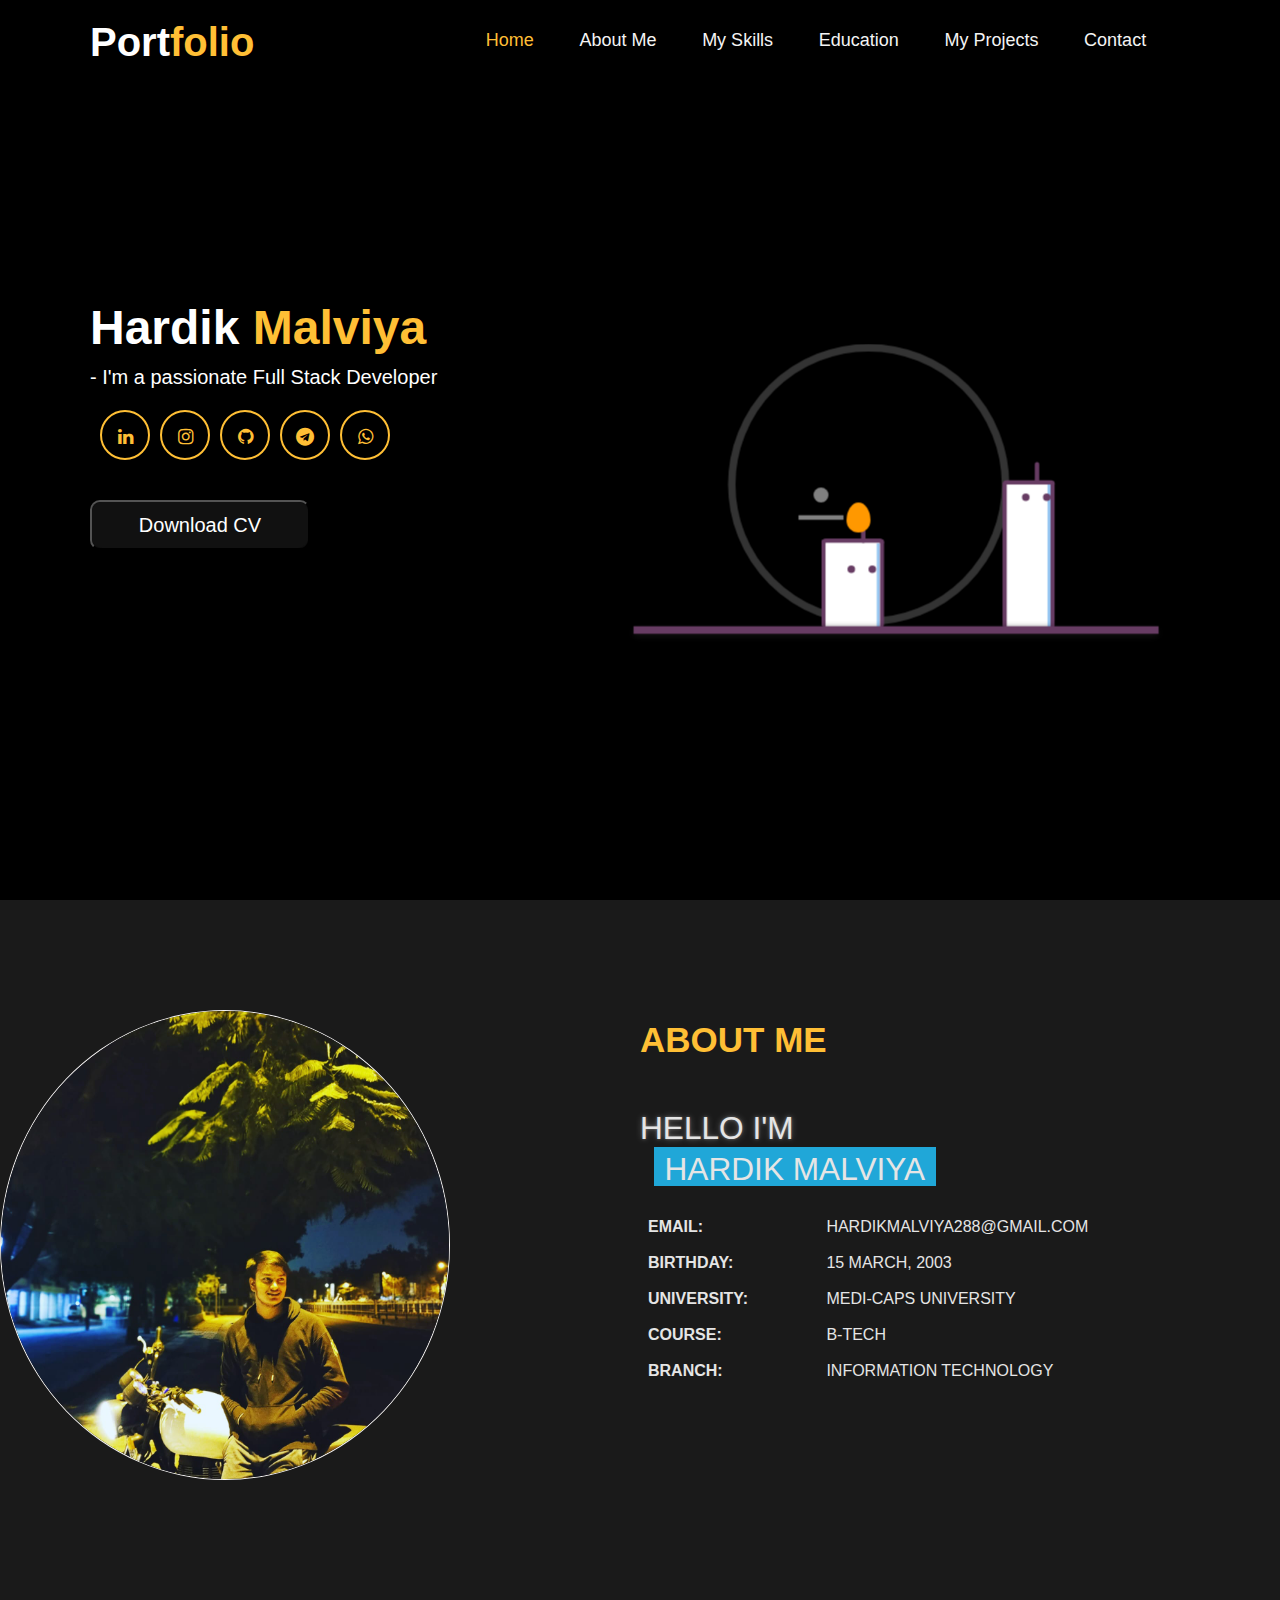
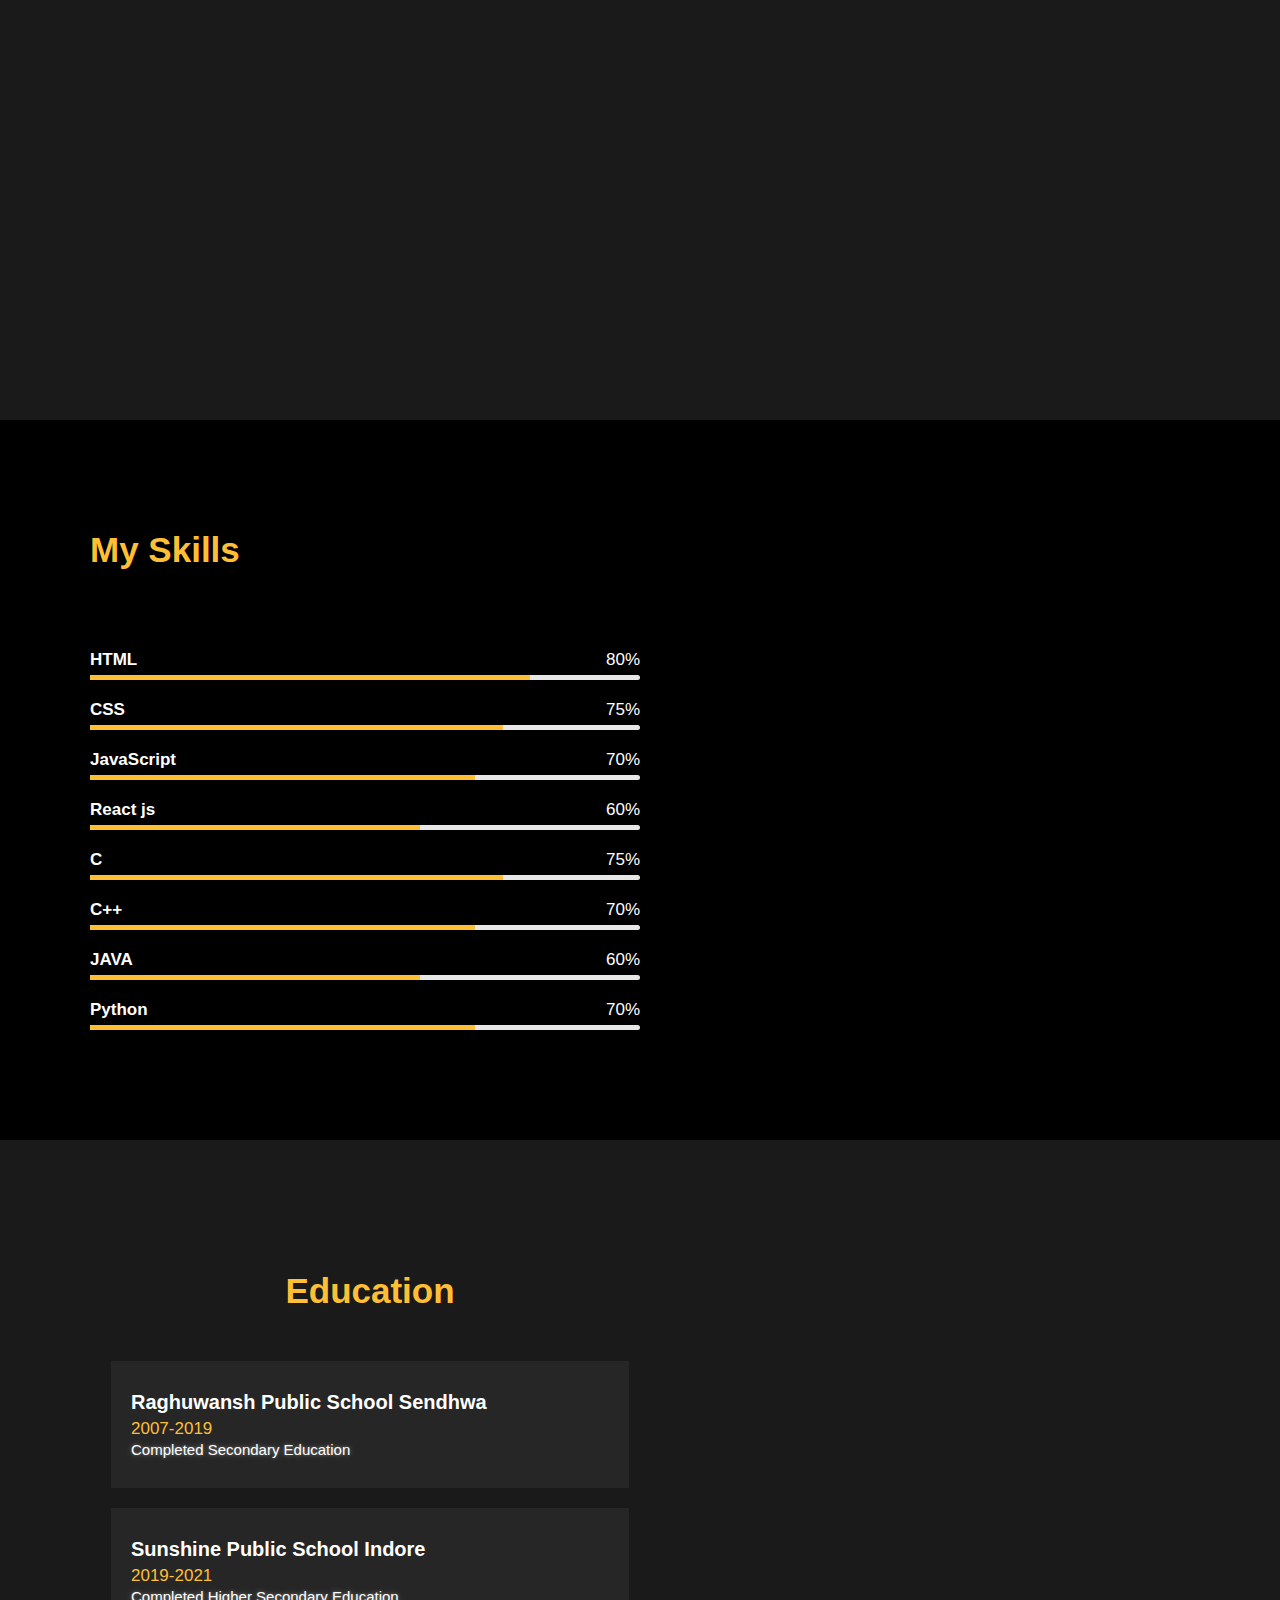
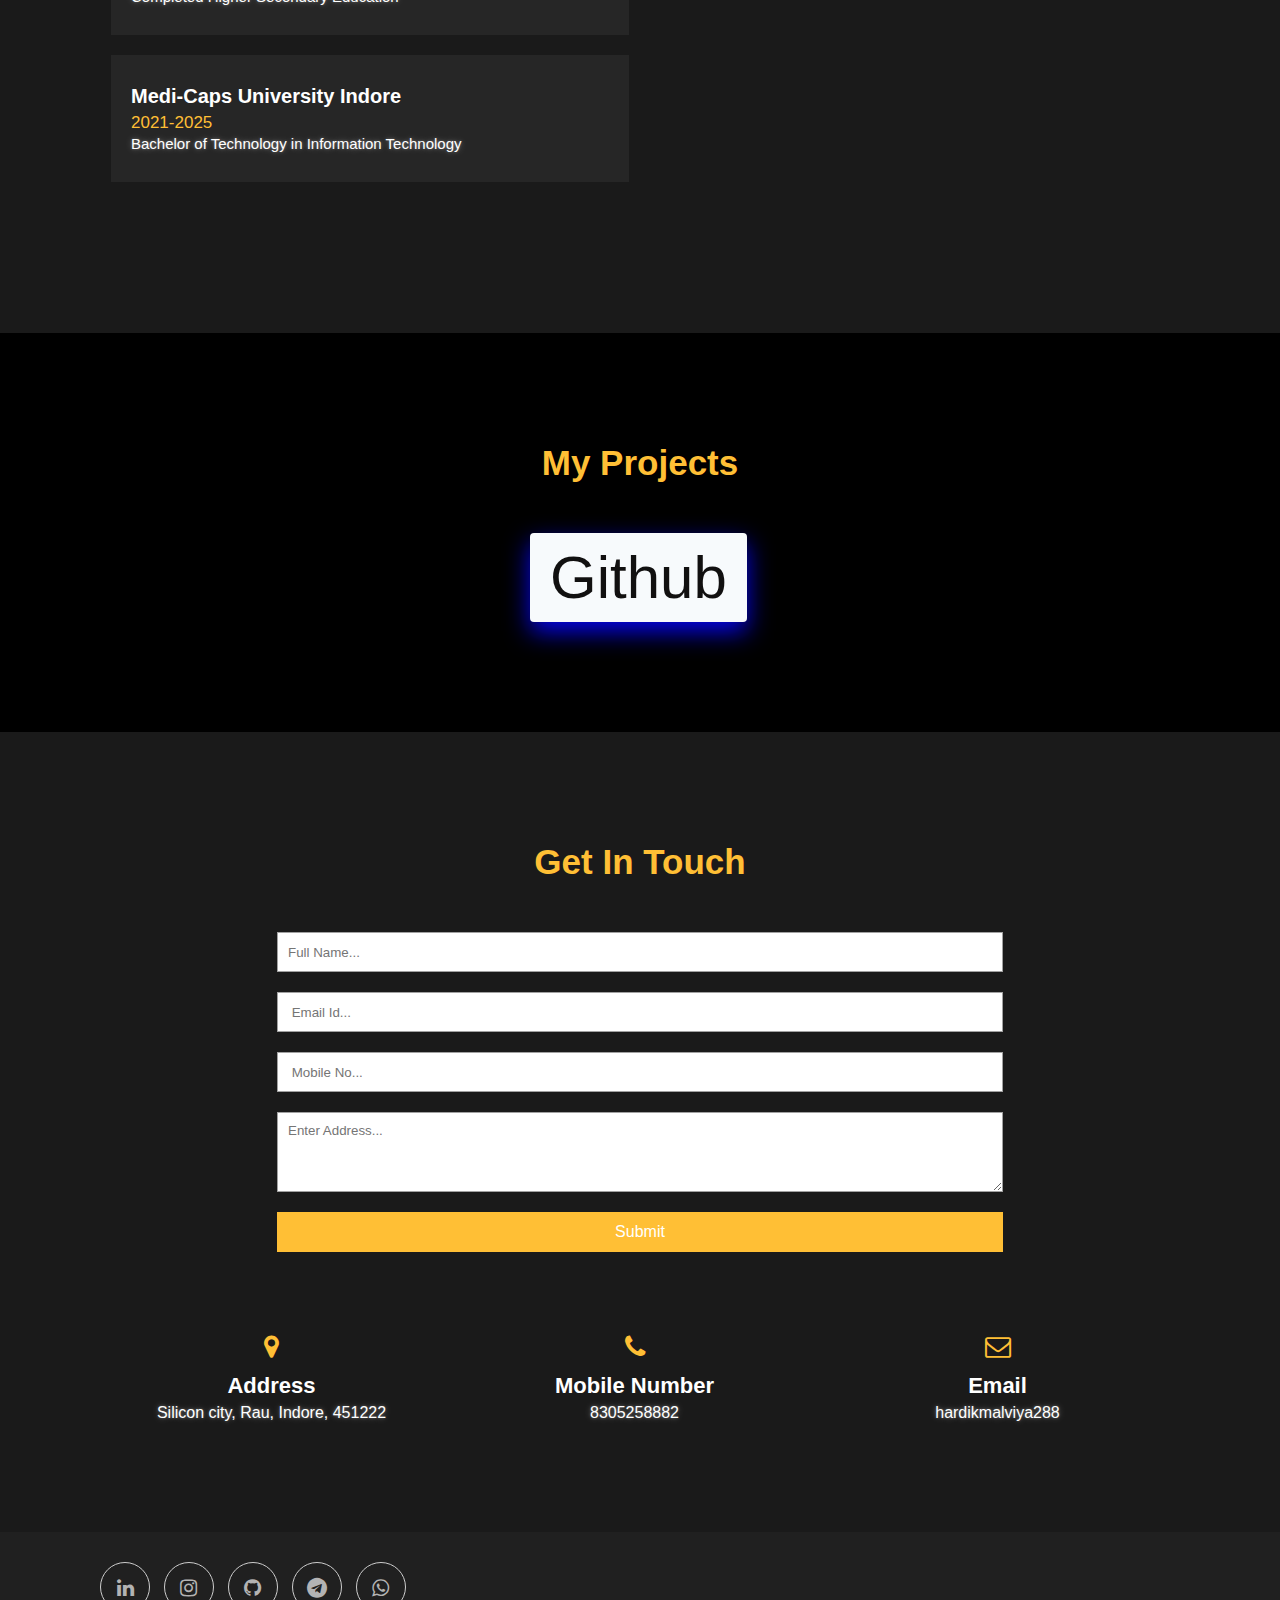
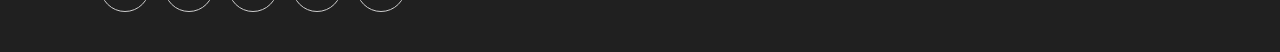
==== index.html @ 394d2a61 "Update and rename Portfoliow.html to index.html" ====
<!DOCTYPE html>
<html>
<head>
  <title>Portfolio Website</title>
  <meta charset="utf-8">
  <meta name="viewport" content="width=device-width, initial-scale=1">
  <link rel="stylesheet" href="https://maxcdn.bootstrapcdn.com/font-awesome/4.7.0/css/font-awesome.min.css">
  <link rel="stylesheet" href="Portfoliow.css">
</head>
<body>

  <!--MENU-->
<div class="main-panel">
  <div class="container">
    <div class="width-33 logo">Port<span class="span-col">folio</span></div>
    <div class="width-66">
      <nav>
        <ul class="nav-menu">
          <li><a href="#Home"> <span class="span-col">Home</span></a></li>
          <li><a href="#AboutMe">About Me</a></li>
          <li><a href="#MySkills">My Skills</a></li>
          <li><a href="#Education">Education</a></li>
          <li><a href="#MyProjects">My Projects</a></li>
          <li><a href="#Contact">Contact</a></li>
        </ul>
      </nav>
    </div>
    
    <div class="container ">
      <div class="width-50">
        <div class="banner-section">
          <h1>Hardik <span class="span-col">Malviya</span></h1>
          <h2>- I'm a passionate Full Stack Developer</h2>
          <a href="https://www.linkedin.com/in/hardik-malviya-506899250"><i class="fa fa-linkedin"></i></a>
          <a href="https://instagram.com/hardik__malviya1?igshid=MzRlODBiNWFlZA=="><i class="fa fa-instagram"></i></a>
          <a href="https://github.com/hardikm121"><i class="fa fa-github"></i></a>
          <a href="https://t.me/+IS9z0g6v4FsyYTdl"><i class="fa fa-telegram"></i></a>
          <a href="https://wa.me/qr/N6J3C4MHI77XI1"><i class="fa fa-whatsapp"></i></a>
        </div>
      </div>
      <div class="width-50"></div>
    </div>
    <button class="download-cv" onclick="downloadCV()">Download CV</button>
  </div>
  
  <!--CANDLE ANIMATION-->
  <div class="wrapper">
    <div class="candles">
      <div class="light__wave"></div>
      <div class="candle1">
        <div class="candle1__body">
          <div class="candle1__eyes">
            <span class="candle1__eyes-one"></span>
            <span class="candle1__eyes-two"></span>
          </div>
          <div class="candle1__mouth"></div>
        </div>
        <div class="candle1__stick"></div>
      </div>
      
      <div class="candle2">
        <div class="candle2__body">
          <div class="candle2__eyes">
            <div class="candle2__eyes-one"></div>
            <div class="candle2__eyes-two"></div>
          </div>
        </div>
        <div class="candle2__stick"></div>
      </div>
      <div class="candle2__fire"></div>
      <div class="sparkles-one"></div>
      <div class="sparkles-two"></div>
      <div class="candle__smoke-one">
      </div>
      <div class="candle__smoke-two">
      </div>
    </div>
    <div class="floor">
  </div>
</div>
</div>

<!--ABOUT ME-->
<div class="main-section bg-lightgrey">
  <div class="container1">
    <div class="width-50">
      <img src="self.jpg" class="about-img">
    </div>
    <div class="width-50">
      <section id="AboutMe">
        <h2 class="heading-text1">About Me</h2>
        <div class="mt-20">
          <table cellspacing="8" cellpadding="8">
            <tr>
                <p>Hello I'm</p>
                <section class="animation">
                  <div class="first"><div>Hardik Malviya</div></div>
                  <div class="second"><div>Full Stack Devloper</div></div>
                  <div class="third"><div>Coder</div></div>
              </main>
            </tr>
            <tr>
              <th>Email:</th>
              <td>hardikmalviya288@gmail.com</td>
            </tr>
            <tr>
              <th>Birthday:</th>
              <td>15 March, 2003</td>
            </tr>
            <tr>
              <th>University:</th>
              <td>Medi-Caps University</td>
            </tr>
            <tr>
              <th>Course:</th>
              <td>B-Tech</td>
            </tr>
            <tr>
              <th>Branch:</th>
              <td>Information Technology</td>
            </tr>
          </table>
        </div>
      </section>
    </div>
  </div>
</div>

<!--SKILL-->
<div class="main-section">
  <div class="container">
    <section id="MySkills">
    <h2 class="heading-text1">My Skills</h2>
    <div class="width-50">
      <div class="skill">
        <b>HTML</b>
        <span>80%</span>
        <div>
          <span style="width:80%"></span>
        </div>
      </div>
      <div class="skill">
        <b>CSS</b>
        <span>75%</span>
        <div>
          <span style="width:75%"></span>
        </div>
      </div>
      <div class="skill">
        <b>JavaScript</b>
        <span>70%</span>
        <div>
          <span style="width:70%"></span>
        </div>
      </div>
      <div class="skill">
        <b>React js</b>
        <span>60%</span>
        <div>
          <span style="width:60%"></span>
        </div>
      </div>
      <div class="skill">
          <b>C</b>
          <span>75%</span>
          <div>
            <span style="width:75%"></span>
          </div>
        </div>
        <div class="skill">
          <b>C++</b>
          <span>70%</span>
          <div>
            <span style="width:70%"></span>
          </div>
        </div>
        <div class="skill">
          <b>JAVA</b>
          <span>60%</span>
          <div>
            <span style="width:60%"></span>
          </div>
        </div>
        <div class="skill">
          <b>Python</b>
          <span>70%</span>
          <div>
            <span style="width:70%"></span>
          </div>
        </div>
    </div>
  </div>
</div>

<!--EDUCATION-->
<div class="main-section bg-lightgrey">
  <div class="container">
    <div class="edu-exp">
      <section id="Education">
      <h2 class="heading-text">Education</h2>
      <div class="Eduacation-list">
        <div class="Eduacation-content">
          <h2>Raghuwansh Public School Sendhwa</h2>
          <h3>2007-2019</h3>
          <p>Completed Secondary Education</p>
        </div>
      </div>
      <div class="Eduacation-list">
        <div class="Eduacation-content">
          <h2>Sunshine Public School Indore</h2>
          <h3>2019-2021</h3>
          <p>Completed Higher Secondary Education</p>
        </div>
      </div>
      <div class="Eduacation-list">
        <div class="Eduacation-content">
          <h2>Medi-Caps University Indore</h2>
          <h3>2021-2025</h3>
          <p>Bachelor of Technology in Information Technology</p>
        </div>
      </div>
    </div>
  </div>
</div>

<!--PROJECTS-->
<div class="main-section">
  <div class="container">
    <section id="MyProjects">
    <h2 class="heading-text">My Projects</h2>
    <div class="width-50">
      <section id="projects">
        <button class="Project-button" onclick="redirectToActualSite()">Github</button>
      </section>
    </div>
  </div>
</div>

<button onclick="topFunction()" id="myBtn" title="Go to top">Top</button>

<!--CONTACT ME-->
<div class="main-section contact bg-lightgrey">
  <div class="container">
    <section id="Contact">
    <h2 class="heading-text">Get In Touch</h2>
    <div class="width-100">
      <form>
        <input type="text" placeholder="Full Name...">
        <input type="text" placeholder=" Email Id...">
        <input type="text" placeholder=" Mobile No...">
        <textarea placeholder="Enter Address..."></textarea>
        <button type="submit">Submit</button>
      </form>
    </div>

    <div class="width-33">
      <h3><i class="fa fa-map-marker"></i></h3>
      <h4>Address</h4>
      <p>Silicon city, Rau, Indore, 451222</p>
    </div>
    <div class="width-33">
      <h3><i class="fa fa-phone"></i></h3>
      <h4>Mobile Number</h4>
      <p>8305258882</p>
    </div>
    <div class="width-33">
      <h3><i class="fa fa-envelope-o"></i></h3>
      <h4>Email</h4>
      <p>hardikmalviya288</p>
    </div>
  </div>
</div>

<!--FOOTER-->
<div class="footer">
  <div class="container">
    <div class="footer-sect social-icon width-50">
      <a href="https://www.linkedin.com/in/hardik-malviya-506899250"><i class="fa fa-linkedin"></i></a>
      <a href="https://instagram.com/hardik__malviya1?igshid=MzRlODBiNWFlZA=="><i class="fa fa-instagram"></i></a>
      <a href="https://github.com/hardikm121"><i class="fa fa-github"></i></a>
      <a href="https://t.me/+IS9z0g6v4FsyYTdl"><i class="fa fa-telegram"></i></a>
      <a href="https://wa.me/qr/N6J3C4MHI77XI1"><i class="fa fa-whatsapp"></i></a>
    </div>
    <meta name="viewport" content="width=device-width, initial-scale=1.0">
  </div>
</div>

<script src="Portfoliow.js"></script>
</body>
</html>
---- Portfoliow.css ----
* {
	box-sizing: border-box;
	margin: 0;
	padding: 0;
	outline: 0;
	font-family: Roboto, sans-serif, arial;
}
html, body 
	{
	font-size: 14px;
	font-weight: 400;
	background: #000000;
	color: #fff;
}
.container {
	width: 1100px;
	margin: 0px auto;
	display: table;
}
.width-33 {
	width: 33%;
	float: left;
}
.width-66 {
	width: 66%;
	float: left;
}

.download-cv {
    width: 220px;
    height: 50px;
    color: #fff;
    background: #111111e4;
    cursor: pointer;
    position: relative;
    z-index: 0;
    border-radius: 10px;
    padding: 10px 20px;
    margin: 40px auto; 
    font-size: 20px;
}

.download-cv:before {
    content: '';
    background: linear-gradient(45deg, #ff0000, #ff7300, #fffb00, #48ff00, #00ffd5, #002bff, #7a00ff, #ff00c8, #ff0000);
    position: absolute;
    top: -2px;
    left:-2px;
    background-size: 400%;
    z-index: -1;
    filter: blur(5px);
    width: calc(100% + 4px);
    height: calc(100% + 4px);
    animation: glowing 20s linear infinite;
    opacity: 0;
    transition: opacity .3s ease-in-out;
    border-radius: 10px;
}

.download-cv:active {
    color: #f5f5f5
}

.download-cv:active:after {
    background: transparent;
}

.download-cv:hover:before {
    opacity: 1;
}

.download-cv:after {
    z-index: -1;
    content: '';
    position: absolute;
    width: 100%;
    height: 100%;
    background: #111;
    left: 0;
    top: 0;
    border-radius: 10px;
}

@keyframes glowing {
    0% { background-position: 0 0; }
    50% { background-position: 400% 0; }
    100% { background-position: 0 0; }
}

/*MENU */
.main-panel {
	width: 100%;
	float: left;
	padding-top: 20px;
	padding-bottom: 50px;
	height: 100vh;
}

.logo {
	font-size: 40px;
	font-weight: 600;
}

.span-col {
	color: #ffbf35;
}

.nav-menu {
  list-style: none;
  padding: 10px;
  margin: 0;
  display: flex;
  font-size: 18px;
  justify-content: space-around; 
}

.nav-menu li {
  margin: 0;
  padding: 0;
}

.nav-menu a {
  text-decoration: none;
  color: #f4f4f4; 
  padding: 10px 20px;
  transition: color 0.3s ease;
}

.nav-menu a:hover {
  color: #007BFF;
}

.nav-menu a.active {
  font-weight: bold; 
  color: #007BFF; 
}

/*Main BANNER*/
.width-50 {
	float: left;
	width: 50%;
}
.banner-section {
	width: 100%;
	float: left;
	margin-top: 25vh;
}
.banner-section h1 {
	font-size: 48px;
	margin-top: 10px;
	font-weight: bolder;
}
.banner-section h2 {
	font-size: 20px;
	line-height: 25px;
	margin-top: 10px;
	font-weight: 400;
}
.banner-section a {
	float: left;
	text-decoration: none;
	font-size: 18px;
	margin-top: 20px;
	border-radius: 50%;
	text-align: center;
	border: 2px solid #ffbf35;
	color: #ffbf35;
	margin-left: 10px;
	height: 50px;
	width: 50px;
	line-height: 50px;
}
.banner-section a:hover {
    color: #ea0909; 
  }

/*ABOUT US*/
.main-section {
	width: 100%;
	float: left;
	padding: 110px 0px 110px 0px;
}
.width-100 {
	width: 100%;
	float: left;
}
.mt-20 {
	margin-top: 10px;
}
.heading-text {
	width: 100%;
	float: left;
	font-size: 35px;
    text-align: center;
	margin-bottom: 50px;
	color: #ffbf35;
}
.about-img {
    top: 20px;
    right: 90px;
    width: 450px;
    height: 470px; 
    border-radius: 100%; 
    border: 1px solid rgb(244, 242, 242); 
    
}
.about-us {
	width: 100%;
	float: left;
	padding: 20px;
}
.about-us p {
	font-size: 16px;
	margin-top: 15px;
	line-height: 27px;
}
table {
	width: 100%;
}
table th,
table td {
	font-size: 16px;
	text-align: left;
	padding: 5px 0px;
}

@import url('https://fonts.googleapis.com/css?family=Roboto:700');

p {
  text-shadow: 0 0 7px rgba(255,255,255,.3), 0 0 3px rgba(255,255,255,.3);
}
.container1 {
  color: #e5e5e5;
  font-size: 2.26rem;
  text-transform: uppercase;
  height: 100vh;
  align-items: center;
  justify-content: center;
}

.animation {
  height:50px;
  overflow:hidden;
  margin-left: 1rem;
}

.animation > div > div {
  padding: 0.25rem 0.75rem;
  height:2.81rem;
  margin-bottom: 2.81rem;
  display:inline-block;
}

.animation div:first-child {
  animation: text-animation 8s infinite;
}

.first div {
  background-color:#20a7d8;
}
.second div {
  background-color:#CD921E;
}
.third div {
  background-color:#c10528;
}

@keyframes text-animation {
  0% {margin-top: 0;}
  10% {margin-top: 0;}
  20% {margin-top: -5.62rem;}
  30% {margin-top: -5.62rem;}
  40% {margin-top: -11.24rem;}
  60% {margin-top: -11.24rem;}
  70% {margin-top: -5.62rem;}
  80% {margin-top: -5.62rem;}
  90% {margin-top: 0;}
  100% {margin-top: 0;}
}


/*SKILL SECTION*/
.skill {
	margin-top: 30px;
	font-size: 17px;
}

.skill span {
	float: right;
}

.skill div {
	width: 100%;
	float: left;
	margin-top: 5px;
	background: #e7e7e7;
	border-radius: 10px;
}

.skill div span {
	background: #ffbf35;
	height: 5px;
	float: left;
}
.heading-text1{
    width: 100%;
	float: left;
	font-size: 35px;
    text-align: left;
	margin-bottom: 50px;
	color: #ffbf35;
}

div[role="progressbar"] {
	color: #ffbf35;
	margin-left: 100px;
	margin-bottom: 20px;
	width: 100px;
	;
	height: 100px;
	;
	border-radius: 50%;

	place-items: center;
	display: grid;

	--pgPercentage: var(--value);
	background: radial-gradient(closest-side, black 80%, transparent 0 99.9%, black 0),
		conic-gradient(#ffbf35 calc(var(--pgPercentage) * 1%), #ffe6af 0);

}
 /*EDUCATION */
.bg-lightgrey {
	background-color: #1a1a1a;
}
.edu-exp {
	padding: 10px 0px;
	width: 48%;
	margin: 1%;
	float: left;
	padding-left: 10px;
}
.Eduacation-list {
	width: 100%;
	float: left;
	padding: 30px 10px;
	background: #262626;
	margin-bottom: 20px;
}
.Eduacation-content {
	width: 100%;
	float: left;
	margin-left: 10px;
}
.Eduacation-content h2 {

	font-weight: 600;
	margin-bottom: 5px;
	font-size: 20px;
}
.Eduacation-content h3 {
	color: #ffbf35;
	font-weight: 500;
	margin-bottom: 2px;
	font-size: 17px;
}
.Eduacation-content p {
	font-size: 15px;
}


/*CONTACT US*/
.contact form {
	width: 66%;
	margin: 0px auto;
}
.contact input,
textarea {
	width: 100%;
	float: left;
	margin-bottom: 20px;
	height: 40px;
	padding: 10px;
	border: 1px solid #a1a1a1;
}
.contact textarea {
	height: 80px;
}
.contact button {
	width: 100%;
	float: left;
	margin-bottom: 20px;
	height: 40px;
	padding: 10px;
	background: #ffbf35;
	color: #fff;
	border: none;
	font-size: 16px;
}
.contact h3 {
	font-size: 26px;
	text-align: center;
	margin-top: 60px;
	color: #ffbf35;
}
.contact h4 {
	font-size: 22px;
	text-align: center;
	margin-top: 10px;
}
.contact p {
	text-align: center;
	font-size: 16px;
	margin-top: 5px;
}
    /*Footer*/
.footer {
	background-color: #202020;
	padding: 30px 0px 40px 0px;
	width: 100%;
	float: left;
}
.footer-sect {
	color: #b3b3b3;
}
.footer-sect a {
	color: #b3b3b3;
	margin-left: 10px;
	text-decoration: none;
	font-size: 18px;
	text-align: center;
}
.social-icon a i {
	width: 50px;
	height: 50px;
	border: 1px solid #cdcdcd;
	line-height: 50px;
	font-size: 20px;
	border-radius: 50%;
}

  .Project-button {
    background-color: #f7fafc;
    color: #111010;
    font-size: 60px;
    padding: 10px 20px;
    border: none;
    border-radius: 4px;
    cursor: pointer;
    margin-left: 440px;
  
    box-shadow: 0px 10px 25px rgba(5, 5, 247, 0.958);
  }
  
  .Project-button:hover {
    background-color: #05ef67;
  }
  .Project-button {
    transition: background-color .1s ease;
  }
  
  /* Time Pass */
  .body {
    animation: change-background 3s infinite linear;
  }
  
  .wrapper {
    position: absolute;
    left: 70%;
    top: 70%;
    transform: scale(1.5, 1.5) translate(-50%, -50%);
  }
  
  .floor {
    position: absolute;
    left: 70%;
    top: 50%;
    width: 350px;
    height: 5px;
    background: #673C63;
    transform: translate(-50%, -50%);
    box-shadow: 0px 2px 5px #111;
    z-index: 2;
  }
  
  .candles {
    position: absolute;
    left: 40%;
    top: 50%;
    width: 250px;
    height: 150px;
    transform: translate(-50%, -100%);
    z-index: 1;
  }
  
  .candle1 {
    position: absolute;
    left: 70%;
    top: 50%;
    width: 35px;
    height: 100px;
    background: #fff;
    border: 3px solid #673C63;
    border-bottom: 0px;
    border-radius: 3px;
    transform-origin: center right;
    transform: translate(60%, -25%);
    box-shadow: -2px 0px 0px #95c6f2 inset;
    animation: expand-body 3s infinite linear;
  }
  
  .candle1__stick, .candle2__stick {
    position: absolute;
    left: 70%;
    top: 0%;
    width: 3px;
    height: 15px;
    background: #673C63;
    border-radius: 8px;
    transform: translate(-50%, -100%);
  }
  
  .candle2__stick {
    height: 12px;
    transform-origin: bottom center;
    animation: stick-animation 3s infinite linear;
  }
  
  .candle1__eyes, .candle2__eyes {
    position: absolute;
    left: 70%;
    top: 0%;
    width: 35px;
    height: 30px;
    transform: translate(-50%, 0%);
  }
  
  .candle1__eyes-one {
    position: absolute;
    left: 30%;
    top: 20%;
    width: 5px;
    height: 5px;
    border-radius: 100%;
    background: #673C63;
    transform: translate(-70%, 0%);
    animation: blink-eyes 3s infinite linear;
  }
  
  .candle1__eyes-two {
    position: absolute;
    left: 70%;
    top: 20%;
    width: 5px;
    height: 5px;
    border-radius: 100%;
    background: #673C63;
    transform: translate(-70%, 0%);
    animation: blink-eyes 3s infinite linear;
  }
  
  .candle1__mouth {
    position: absolute;
    left: 40%;
    top: 20%;
    width: 0px;
    height: 0px;
    border-radius: 20px;
    background: #673C63;
    transform: translate(-50%, -50%);
    animation: uff 3s infinite linear;
  }
  
  .candle__smoke-one {
    position: absolute;
    left: 30%;
    top: 50%;
    width: 30px;
    height: 3px;
    background: grey;
    transform: translate(-50%, -50%);
    animation: move-left 3s infinite linear;
  }
  
  .candle__smoke-two {
    position: absolute;
    left: 30%;
    top: 40%;
    width: 10px;
    height: 10px;
    border-radius: 10px;
    background: grey;
    transform: translate(-50%, -50%);
    animation: move-top 3s infinite linear;
  }
  
  .candle2 {
    position: absolute;
    left: 20%;
    top: 65%;
    width: 42px;
    height: 60px;
    background: #fff;
    border: 3px solid #673C63;
    border-bottom: 0px;
    border-radius: 3px;
    transform: translate(60%, -15%);
    transform-origin: center right;
    box-shadow: -2px 0px 0px #95c6f2 inset;
    animation: shake-left 3s infinite linear;
  }
  
  .candle2__eyes-one {
    position: absolute;
    left: 30%;
    top: 50%;
    width: 5px;
    height: 5px;
    display: inline-block;
    border: 0px solid #673C63;
    border-radius: 100%;
    background: #673C63;
    transform: translate(-80%, 0%);
    animation: changeto-lower 3s infinite linear;
  }
  
  .candle2__eyes-two {
    position: absolute;
    left: 70%;
    top: 50%;
    width: 5px;
    height: 5px;
    display: inline-block;
    border: 0px solid #673C63;
    border-radius: 100%;
    background: #673C63;
    transform: translate(-80%, 0%);
    animation: changeto-greater 3s infinite linear;
  }
  
  .light__wave {
    position: absolute;
    top: 35%;
    left: 35%;
    width: 75px;
    height: 75px;
    border-radius: 100%;
    z-index: 0;
    transform: translate(-25%, -50%) scale(2.5, 2.5);
    border: 2px solid rgba(255, 255, 255, 0.2);
    animation: expand-light 3s infinite linear;
  }
  
  .candle2__fire {
    position: absolute;
    top: 50%;
    left: 40%;
    display: block;
    width: 16px;
    height: 20px;
    background-color: red;
    border-radius: 50% 50% 50% 50% / 60% 60% 40% 40%;
    background: #FF9800;
    transform: translate(-50%, -50%);
    animation: dance-fire 3s infinite linear;
  }
  
  @keyframes blink-eyes {
    0%,35% {
      opacity: 1;
      transform: translate(-70%, 0%);
    }
    36%,39% {
      opacity: 0;
      transform: translate(-70%, 0%);
    }
    40% {
      opacity: 1;
      transform: translate(-70%, 0%);
    }
    50%,65% {
      transform: translate(-140%, 0%);
    }
    66% {
      transform: translate(-70%, 0%);
    }
  }
  @keyframes expand-body {
    0%,40% {
      transform: scale(1, 1) translate(60%, -25%);
    }
    45%,55% {
      transform: scale(1.1, 1.1) translate(60%, -28%);
    }
    60% {
      transform: scale(0.89, 0.89) translate(60%, -25%);
    }
    65% {
      transform: scale(1, 1) translate(60%, -25%);
    }
    70% {
      transform: scale(0.95, 0.95) translate(60%, -25%);
    }
    75% {
      transform: scale(1, 1) translate(60%, -25%);
    }
  }
  @keyframes uff {
    0%,40% {
      width: 0px;
      height: 0px;
    }
    50%,54% {
      width: 15px;
      height: 15px;
      left: 30%;
    }
    59% {
      width: 5px;
      height: 5px;
      left: 20%;
    }
    62% {
      width: 2px;
      height: 2px;
      left: 20%;
    }
    67% {
      width: 0px;
      height: 0px;
      left: 30%;
    }
  }
  @keyframes change-background {
    0%,59%,98%,100% {
      background: #FFF;
    }
    61%,97% {
      background: #000;
    }
  }
  @keyframes move-left {
    0%,59%,100% {
      width: 0px;
      left: 40%;
    }
    60% {
      width: 30px;
      left: 30%;
    }
    68% {
      width: 0px;
      left: 20%;
    }
  }
  @keyframes move-top {
    0%,64%,100% {
      width: 0px;
      height: 0px;
      top: 0%;
    }
    65% {
      width: 10px;
      height: 10px;
      top: 40%;
      left: 40%;
    }
    80% {
      width: 0px;
      height: 0px;
      top: 20%;
    }
  }
  @keyframes shake-left {
    0%,40% {
      left: 20%;
      transform: translate(60%, -15%);
    }
    50%,54% {
      left: 20%;
      transform: translate(60%, -15%);
    }
    59% {
      left: 20%;
      transform: translate(60%, -15%);
    }
    62% {
      left: 18%;
      transform: translate(60%, -15%);
    }
    65% {
      left: 21%;
      transform: translate(60%, -15%);
    }
    67% {
      left: 20%;
      transform: translate(60%, -15%);
    }
    75% {
      left: 20%;
      transform: scale(1.15, 0.85) translate(60%, -15%);
      background: #fff;
      border-color: #673C63;
    }
    91% {
      left: 20%;
      transform: scale(1.18, 0.82) translate(60%, -10%);
      background: #F44336;
      border-color: #F44336;
      box-shadow: -2px 0px 0px #F44336 inset;
    }
    92% {
      left: 20%;
      transform: scale(0.85, 1.15) translate(60%, -15%);
    }
    95% {
      left: 20%;
      transform: scale(1.05, 0.95) translate(60%, -15%);
    }
    97% {
      left: 20%;
      transform: scale(1, 1) translate(60%, -15%);
    }
  }
  @keyframes stick-animation {
    0%,40% {
      left: 70%;
      top: 0%;
      transform: translate(-50%, -100%);
    }
    50%,54% {
      left: 70%;
      top: 0%;
      transform: translate(-50%, -100%);
    }
    59% {
      left: 70%;
      top: 0%;
      transform: translate(-50%, -100%);
    }
    62% {
      left: 70%;
      top: 0%;
      transform: rotateZ(-15deg) translate(-50%, -100%);
    }
    65% {
      left: 70%;
      top: 0%;
      transform: rotateZ(15deg) translate(-50%, -100%);
    }
    70% {
      left: 70%;
      top: 0%;
      transform: rotateZ(-5deg) translate(-50%, -100%);
    }
    72% {
      left: 70%;
      top: 0%;
      transform: rotateZ(5deg) translate(-50%, -100%);
    }
    74%,84% {
      left: 70%;
      top: 0%;
      transform: rotateZ(0deg) translate(-50%, -100%);
    }
    85% {
      transform: rotateZ(180deg) translate(0%, 120%);
    }
    92% {
      left: 70%;
      top: 0%;
      transform: translate(-50%, -100%);
    }
  }
  @keyframes expand-light {
    10%,29%,59%,89% {
      transform: translate(-25%, -50%) scale(0, 0);
      border: 2px solid rgba(255, 255, 255, 0);
    }
    90%,20%,50% {
      transform: translate(-25%, -50%) scale(1, 1);
    }
    95%,96%,26%,27%,56%,57% {
      transform: translate(-25%, -50%) scale(2, 2);
      border: 2px solid rgba(255, 255, 255, 0.5);
    }
    0%,28%,58%,100% {
      transform: translate(-25%, -50%) scale(2.5, 2.5);
      border: 2px solid rgba(255, 255, 255, 0.2);
    }
  }
  @keyframes dance-fire {
    59%,89% {
      left: 40%;
      width: 0px;
      height: 0px;
    }
    90%,0%,7%,15%,23%,31%,39%,47%,55% {
      left: 40.8%;
      width: 16px;
      height: 20px;
      background: #FFC107;
    }
    94%,3%,11%,19%,27%,35%,43%,51%,58% {
      left: 41.2%;
      width: 16px;
      height: 20px;
      background: #FF9800;
    }
  }
  @keyframes changeto-lower {
    0%,70%,90% {
      padding: 0px;
      display: inline-block;
      border-radius: 100%;
      background: #673C63;
      border-width: 0 0 0 0;
      border: 0px solid #673C63;
      transform: translate(-90%, 0%);
    }
    71%,89% {
      background: none;
      border: solid #673C63;
      border-radius: 0px;
      border-width: 0 2px 2px 0;
      display: inline-block;
      padding: 1px;
      float: left;
      transform-origin: bottom left;
      transform: rotate(-45deg) translate(-50%, -65%);
      -webkit-transform: rotate(-45deg) translate(-50%, -65%);
    }
  }
  @keyframes changeto-greater {
    0%,70%,90% {
      top: 50%;
      padding: 0px;
      display: inline-block;
      border-radius: 100%;
      background: #673C63;
      border-width: 0 0 0 0;
      border: 0px solid #673C63;
      transform: translate(-80%, 0%);
    }
    71%,89% {
      top: 30%;
      background: none;
      border: solid #673C63;
      border-radius: 0px;
      border-width: 0 2px 2px 0;
      display: inline-block;
      padding: 1px;
      float: left;
      transform-origin: bottom left;
      transform: rotate(135deg) translate(-80%, 20%);
      -webkit-transform: rotate(135deg) translate(-80%, 20%);
    }
  }

  #myBtn {
    display: none; 
    position: fixed; 
    bottom: 20px; 
    right: 30px; 
    z-index: 99;
    border: none; 
    outline: none;
    background-color: red; 
    color: white; 
    cursor: pointer; 
    padding: 15px;
    border-radius: 10px; 
    font-size: 18px; 
  }
  
  #myBtn:hover {
    background-color: #3008e3;
  }

  /* Screen */
@media (max-width: 768px) {
  .container {
    width: 100%;
    padding: 0 20px;
  }

  .width-33,
  .width-66 {
    width: 100%; 
    float: none;
  }

  .main-panel {
    padding-top: 10px;
    padding-bottom: 10px;
  }

  .logo {
    font-size: 32px;
  }

  .nav-menu {
    justify-content: center; 
  }

  .nav-menu a {
    font-size: 14px;
    padding: 10px 15px;
  }

  .banner-section h1 {
    font-size: 36px; 
  }

  .banner-section h2 {
    font-size: 16px;
    line-height: 20px;
  }

  .banner-section a {
    font-size: 16px;
    margin-top: 10px;
    height: 40px;
    width: 40px;
    line-height: 40px;
  }

  .about-img {
    top: auto;
    right: auto;
    width: 100%; 
    border-radius: 0;
    height: 100%; 
    border-radius: 100%; 
    border: 1px solid rgb(244, 242, 242); 
  }

  .about-us {
    padding: 20px;
  }

  .skill {
    margin-top: 20px;
    font-size: 14px;
  }

  .heading-text1 {
    font-size: 28px;
    text-align: center;
    margin-bottom: 30px;
  }

  .contact input,
  .contact textarea {
    height: 30px;
    padding: 8px;
  }

  .contact button {
    height: 40px;
    font-size: 14px;
  }

  .contact h3 {
    font-size: 24px;
    margin-top: 30px;
  }

  .Project-button {
    font-size: 36px;
    padding: 8px 16px;
    margin-left: 0;
  }

.wrapper {
  transform: translate(-50%, -50%) scale(1);
}
.floor {
  width: 220px;
}
.candles {
  width: 100px;
  height: 150px;
  transform: translate(-50%, -100%);
}
.candle2 {
  margin-right: 20px;
}
.candle2__fire{
  margin-left: 34px;
}

}
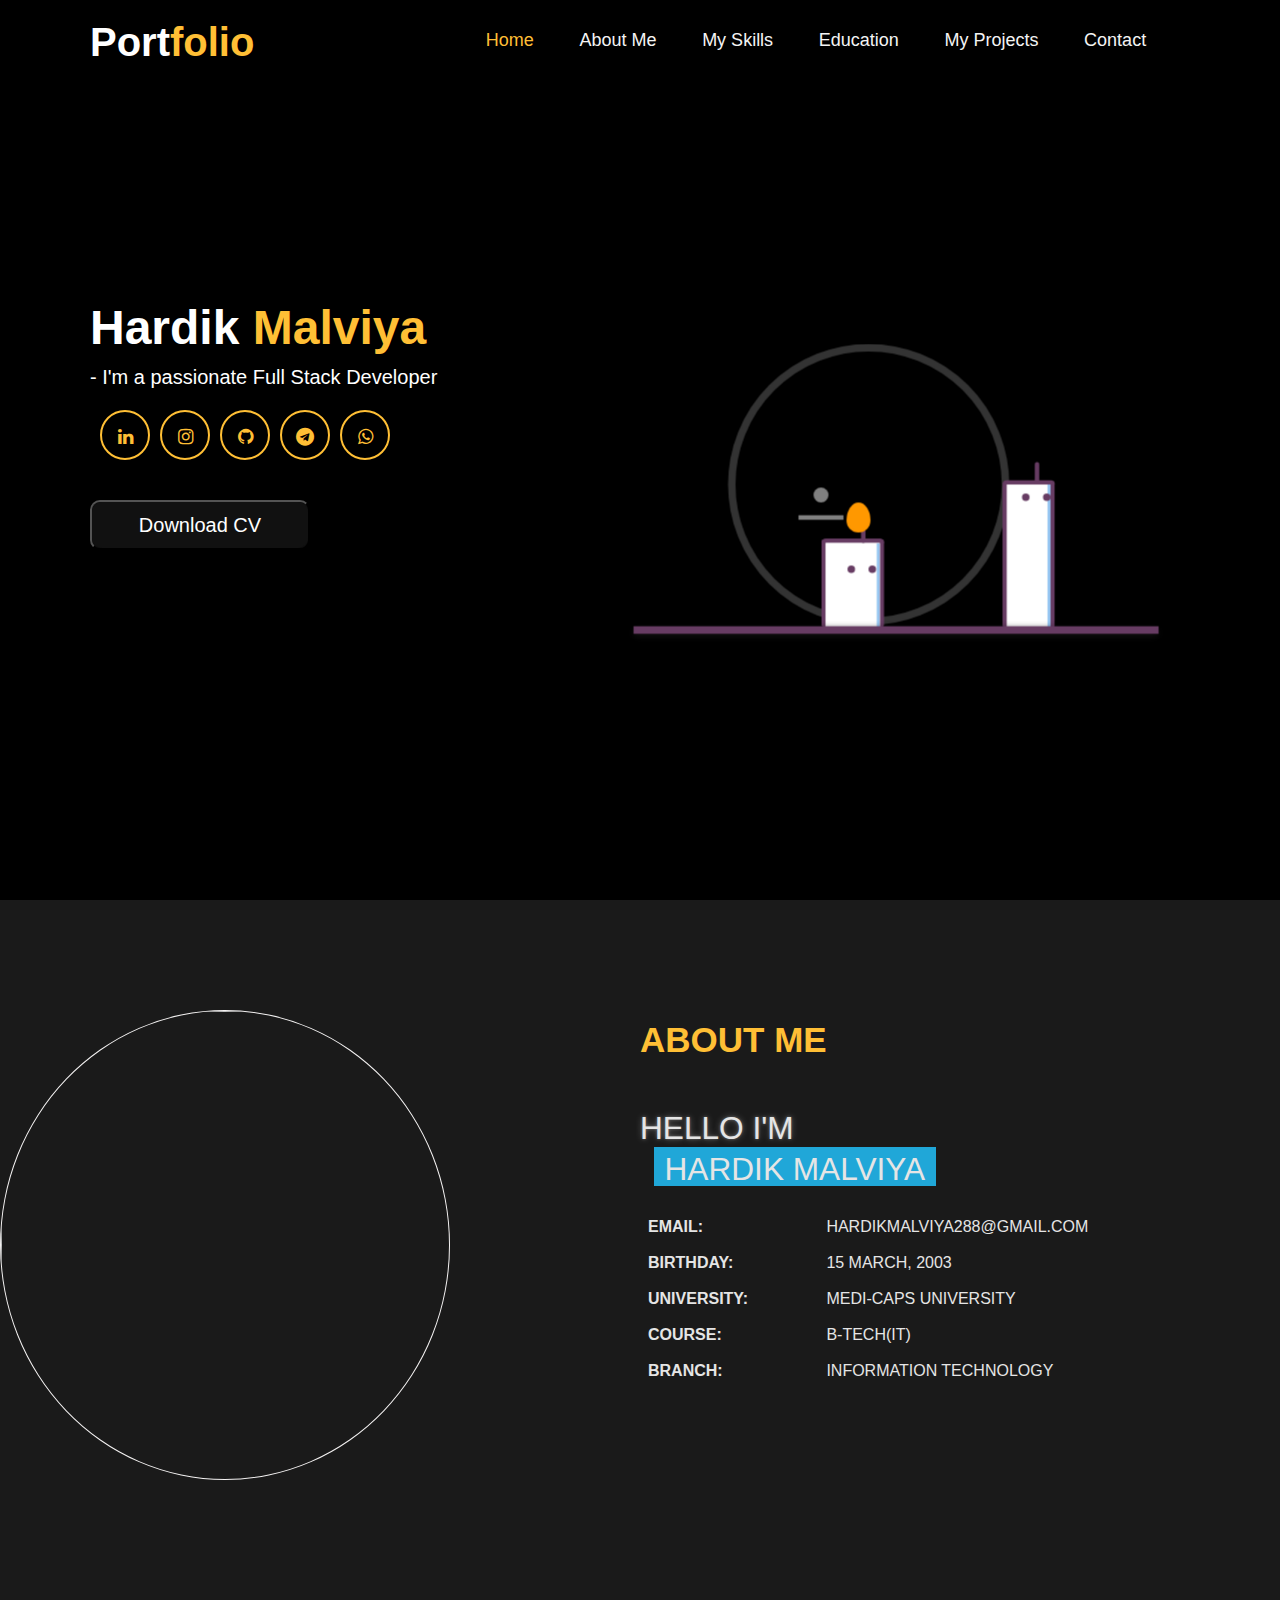
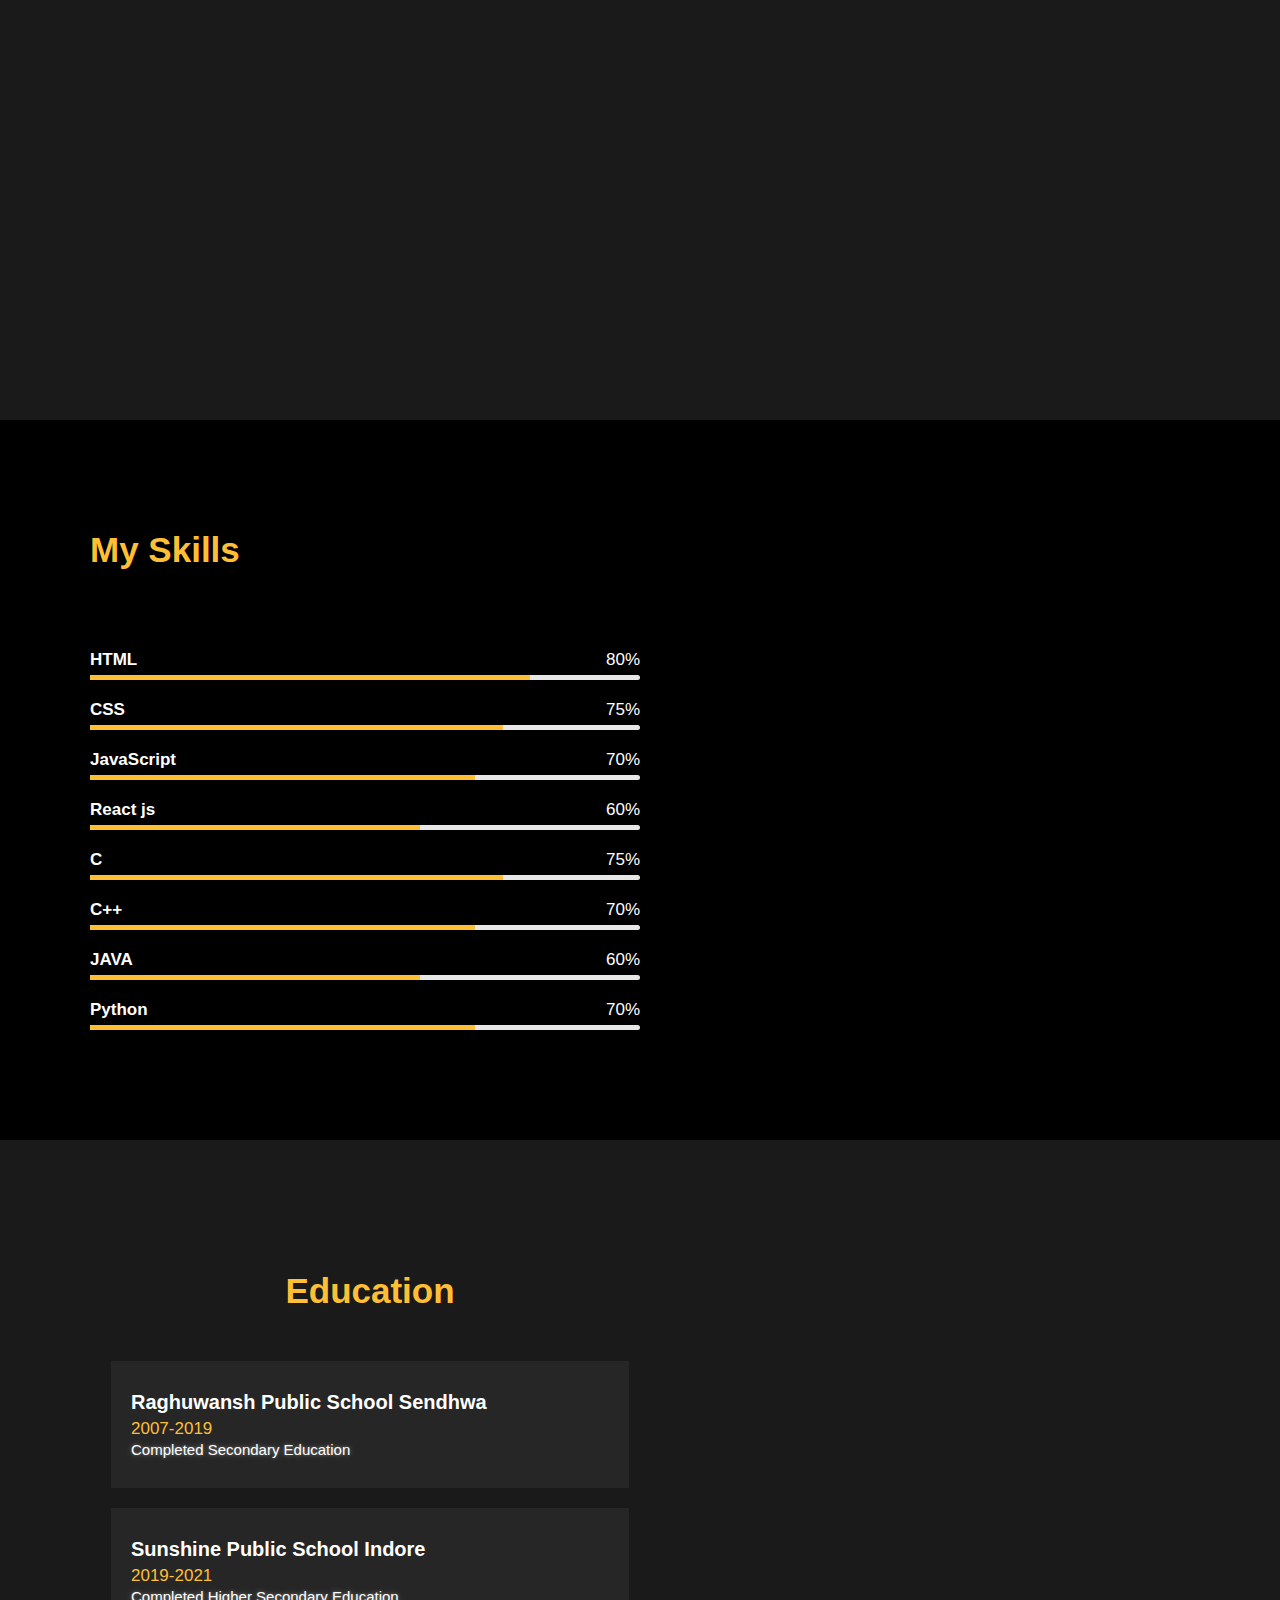
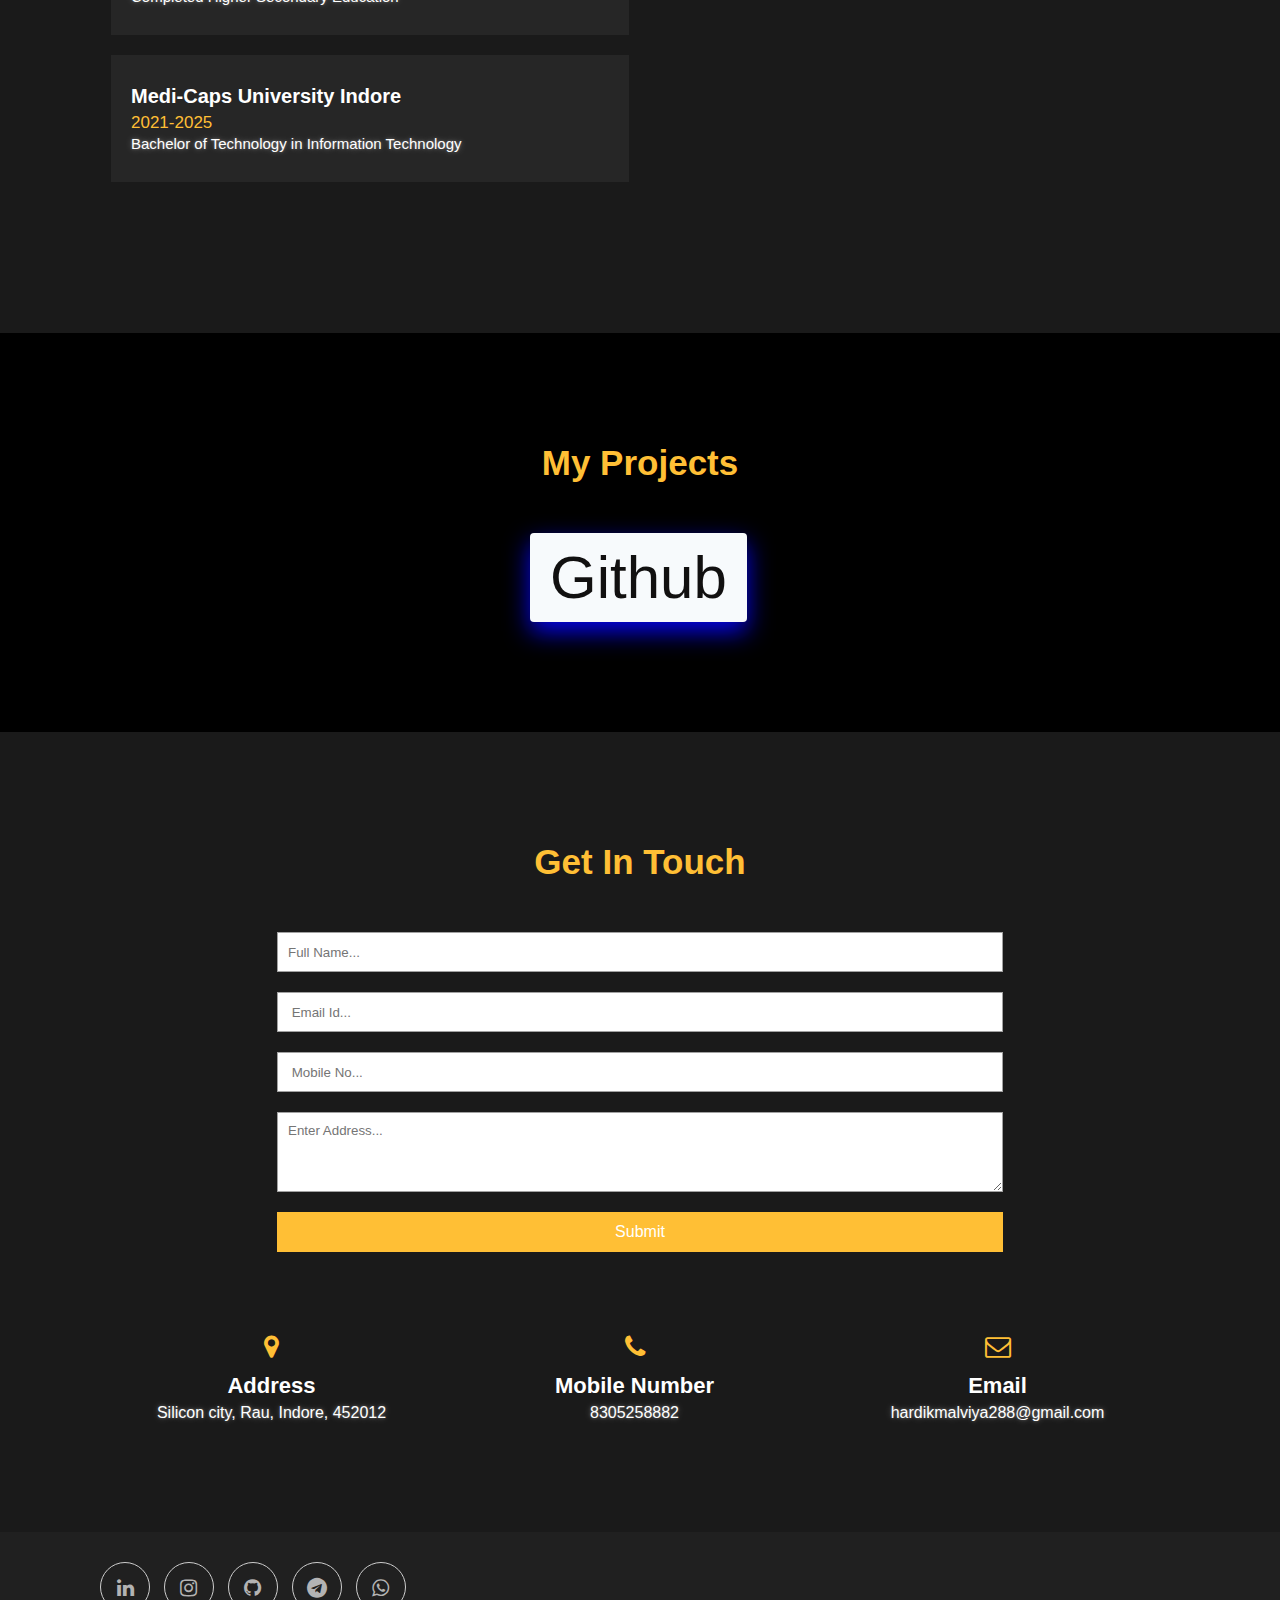
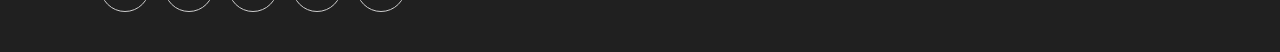
==== commit 84d995a7: "Update index.html" ====
--- a/index.html
+++ b/index.html
@@ -84,7 +84,7 @@
 <div class="main-section bg-lightgrey">
   <div class="container1">
     <div class="width-50">
-      <img src="self.jpg" class="about-img">
+      <img src="C:\Users\HARDIK MALVIYA\Desktop\self.jpg" class="about-img">
     </div>
     <div class="width-50">
       <section id="AboutMe">
@@ -95,7 +95,7 @@
                 <p>Hello I'm</p>
                 <section class="animation">
                   <div class="first"><div>Hardik Malviya</div></div>
-                  <div class="second"><div>Full Stack Devloper</div></div>
+                  <div class="second"><div>Full Stack Developer</div></div>
                   <div class="third"><div>Coder</div></div>
               </main>
             </tr>
@@ -113,7 +113,7 @@
             </tr>
             <tr>
               <th>Course:</th>
-              <td>B-Tech</td>
+              <td>B-Tech(IT)</td>
             </tr>
             <tr>
               <th>Branch:</th>
@@ -249,14 +249,14 @@
         <input type="text" placeholder=" Email Id...">
         <input type="text" placeholder=" Mobile No...">
         <textarea placeholder="Enter Address..."></textarea>
-        <button type="submit">Submit</button>
+        <button class="contact-button">Submit</button>
       </form>
     </div>
 
     <div class="width-33">
       <h3><i class="fa fa-map-marker"></i></h3>
       <h4>Address</h4>
-      <p>Silicon city, Rau, Indore, 451222</p>
+      <p>Silicon city, Rau, Indore, 452012</p>
     </div>
     <div class="width-33">
       <h3><i class="fa fa-phone"></i></h3>
@@ -266,7 +266,7 @@
     <div class="width-33">
       <h3><i class="fa fa-envelope-o"></i></h3>
       <h4>Email</h4>
-      <p>hardikmalviya288</p>
+      <p>hardikmalviya288@gmail.com</p>
     </div>
   </div>
 </div>
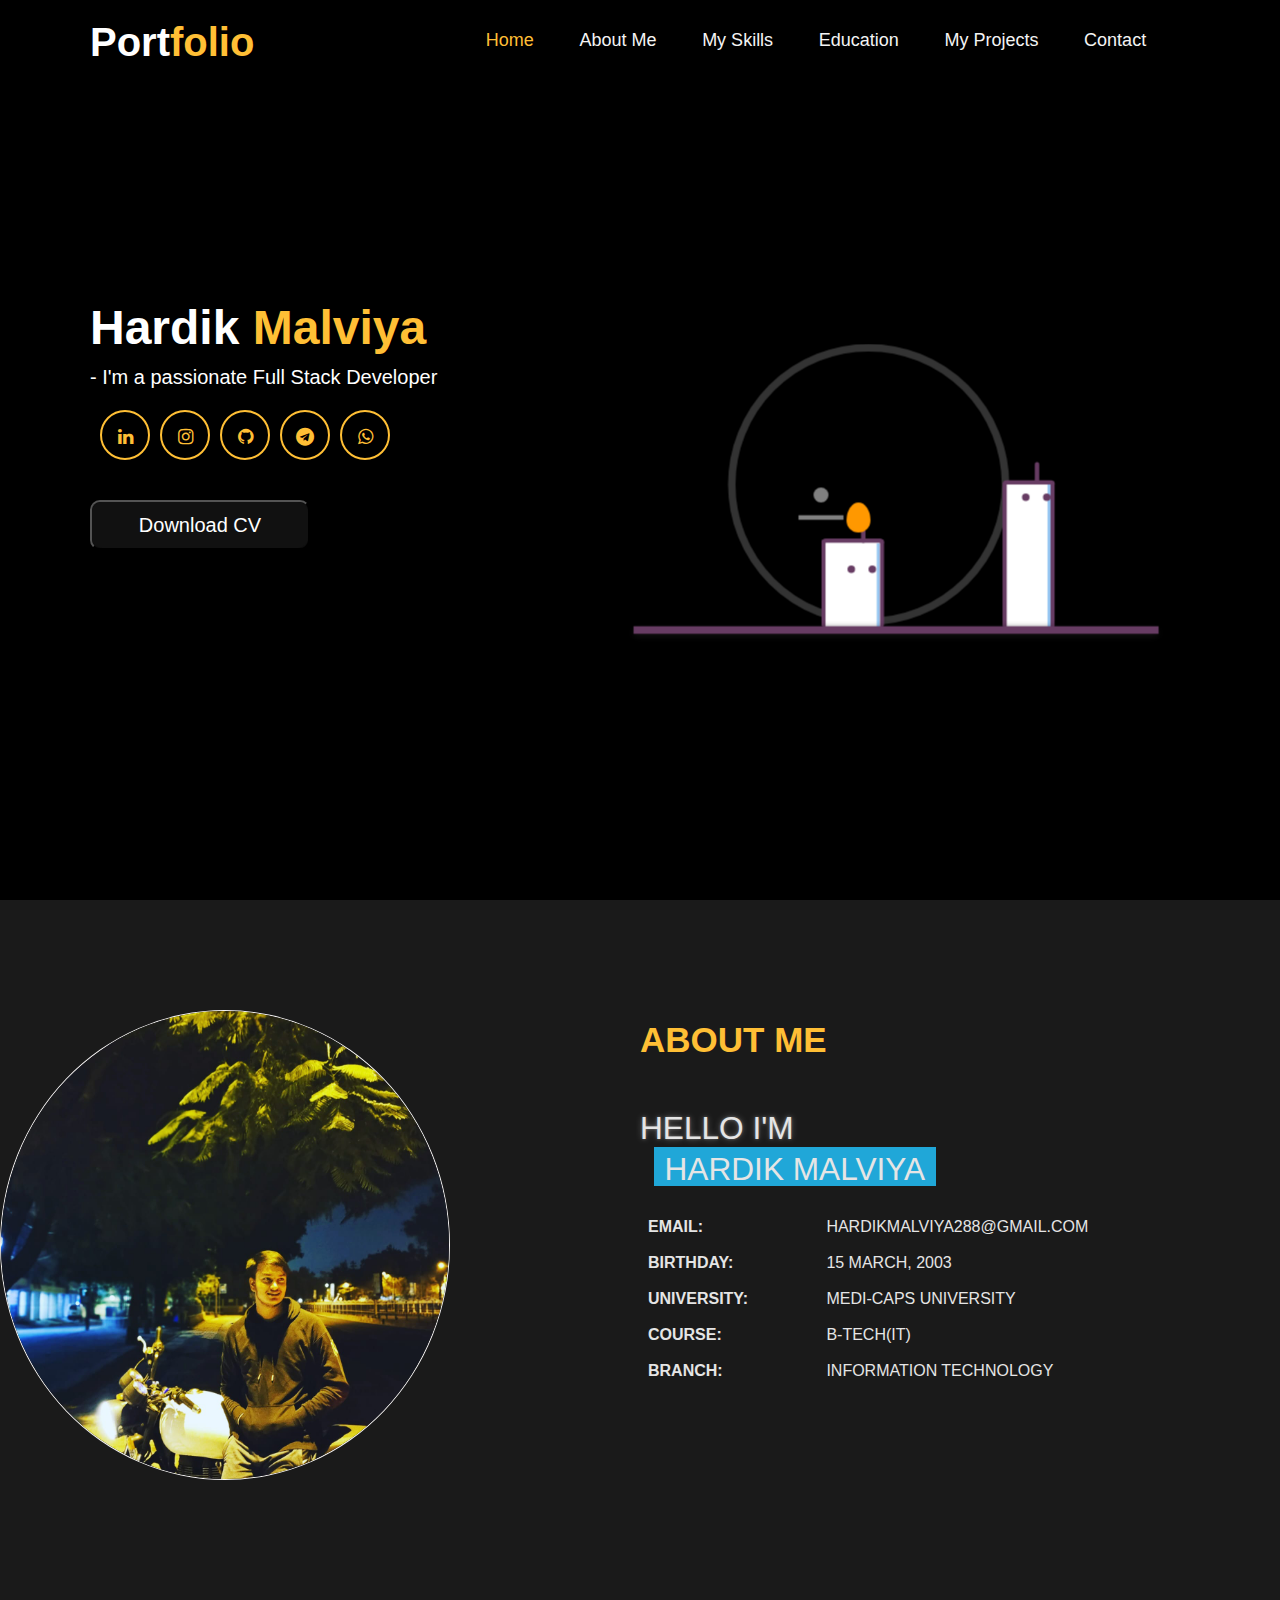
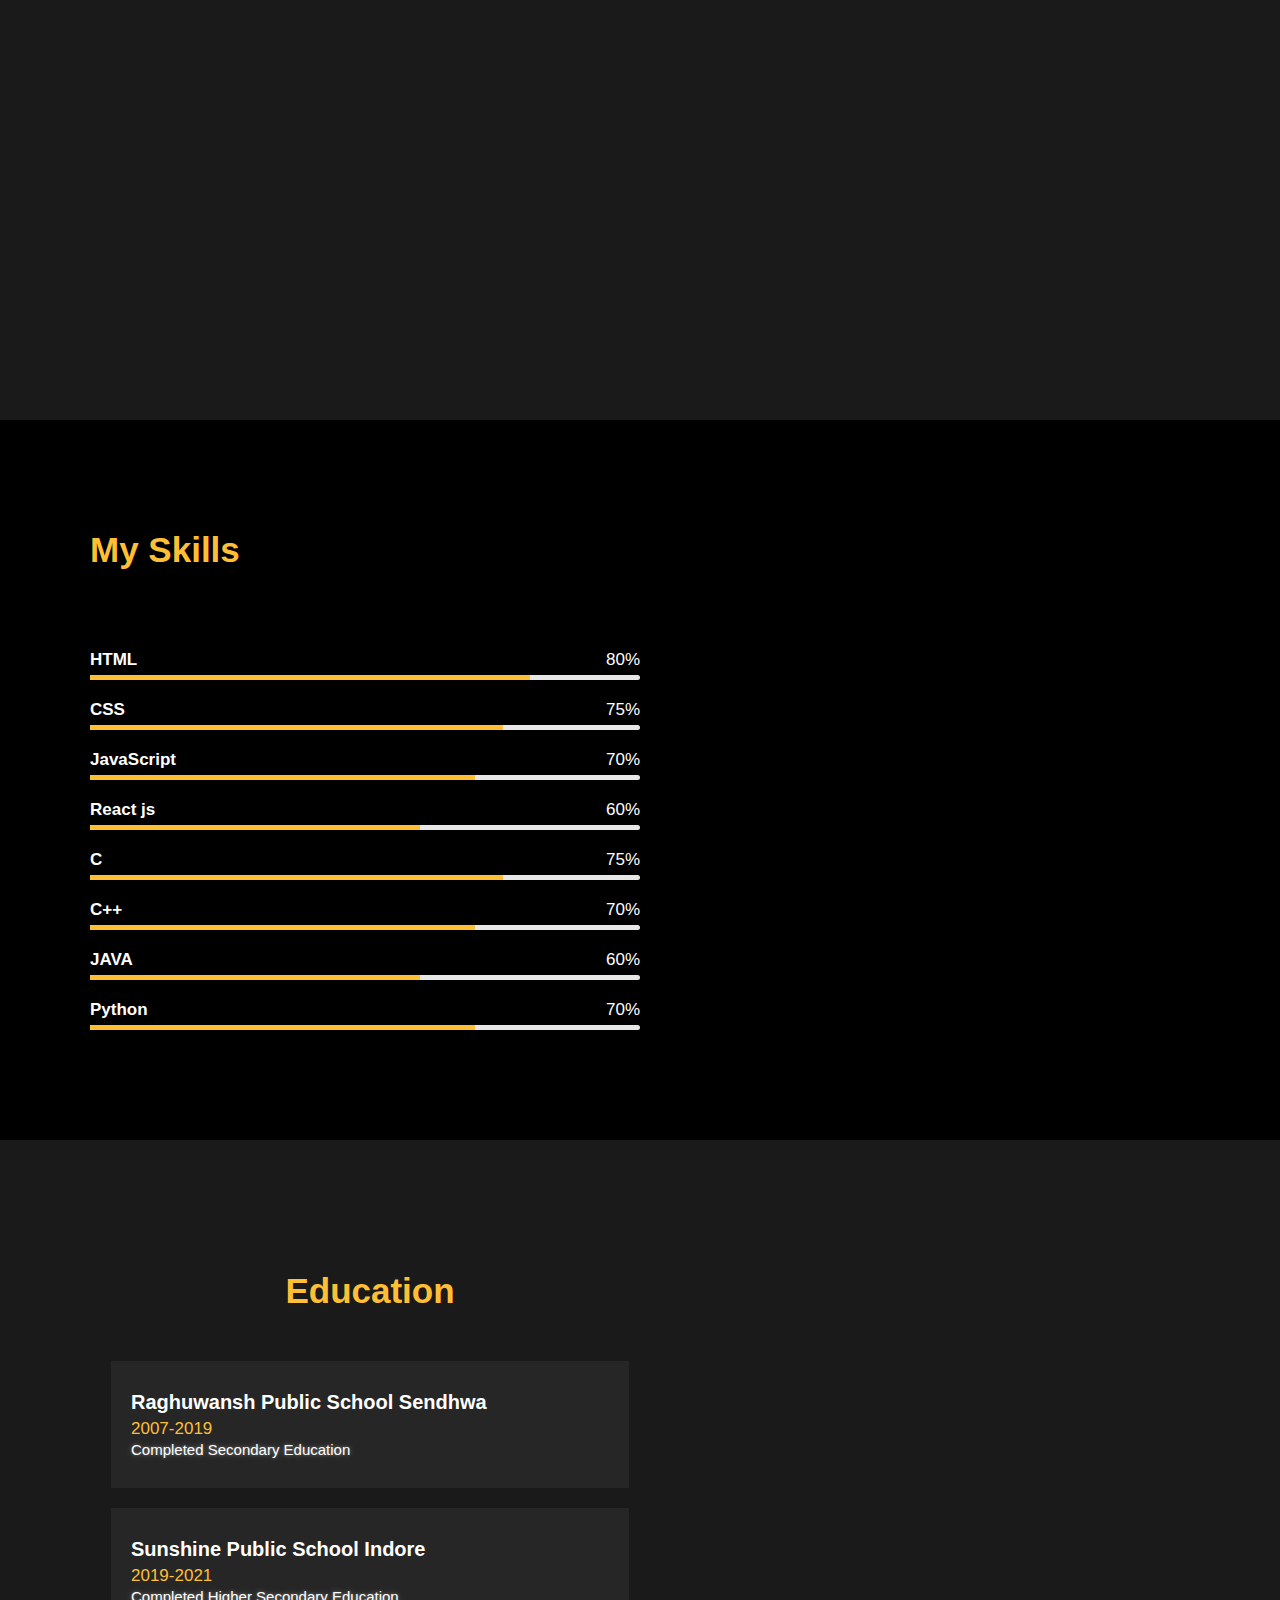
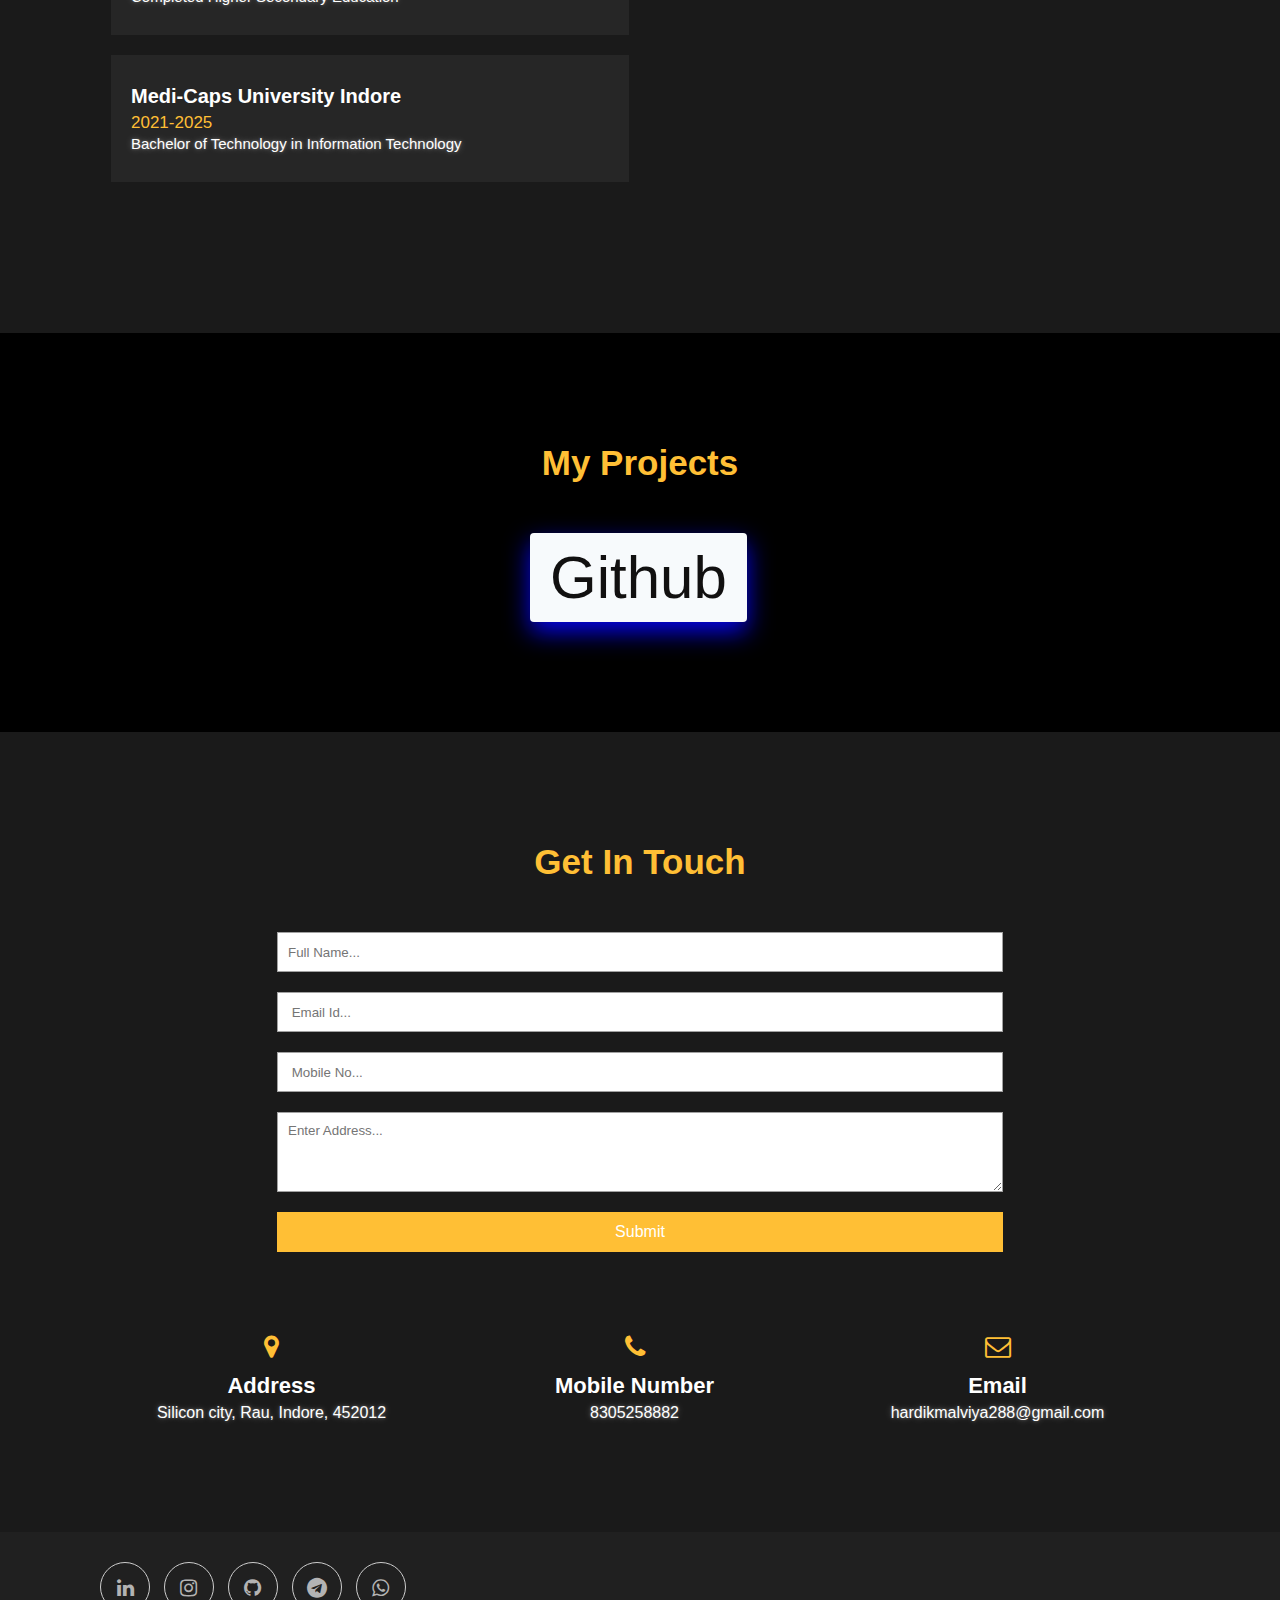
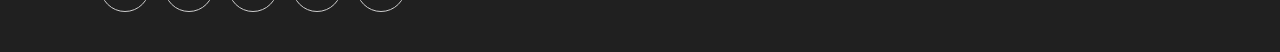
==== commit eefda0bc: "Update index.html" ====
--- a/index.html
+++ b/index.html
@@ -84,7 +84,7 @@
 <div class="main-section bg-lightgrey">
   <div class="container1">
     <div class="width-50">
-      <img src="C:\Users\HARDIK MALVIYA\Desktop\self.jpg" class="about-img">
+      <img src="self.jpg" class="about-img">
     </div>
     <div class="width-50">
       <section id="AboutMe">
